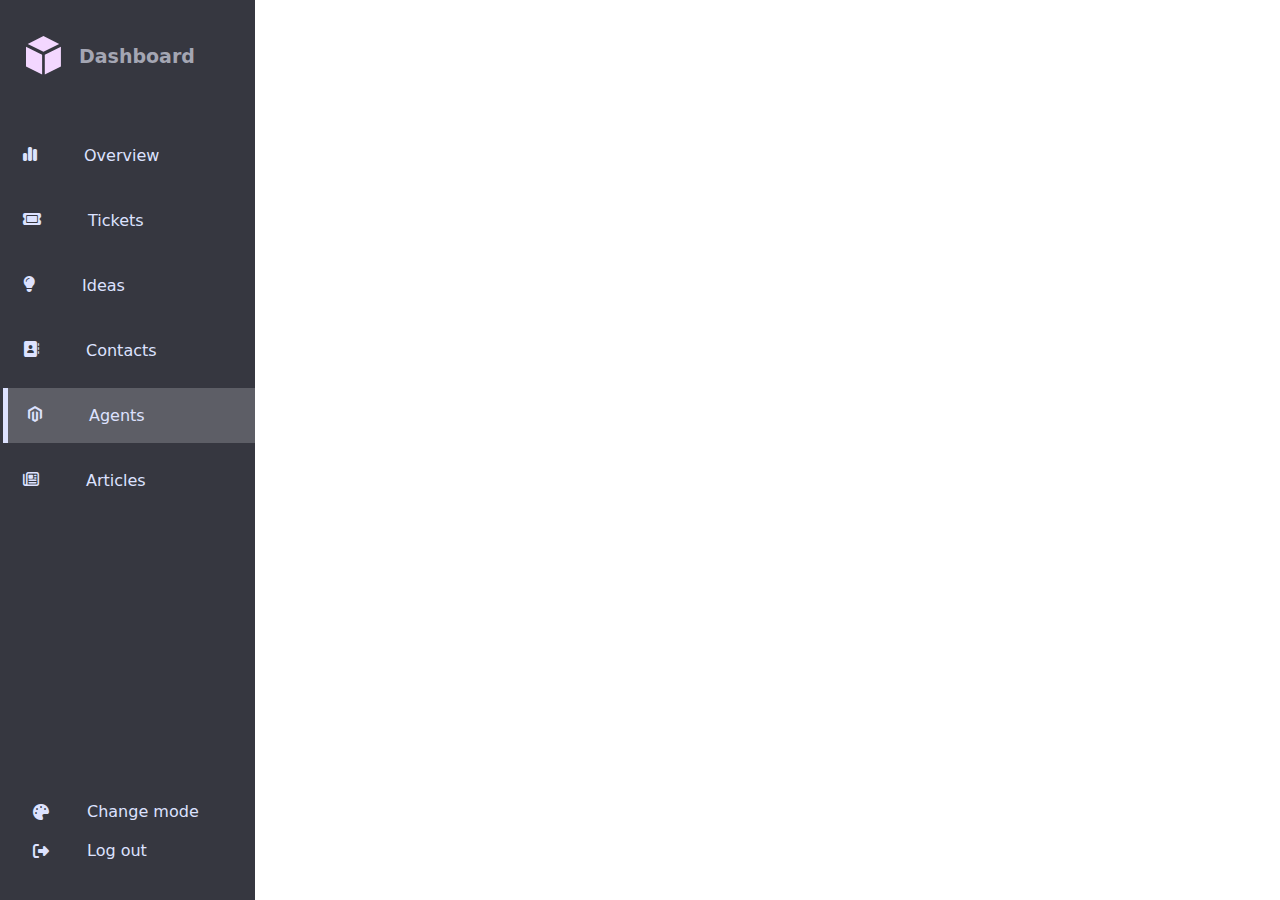
==== pages/agents.html @ bd90c4c4 "finished sidebar" ====
<!DOCTYPE html>
<html lang="en">
<head>
    <meta charset="UTF-8">
    <meta name="viewport" content="width=device-width, initial-scale=1.0">
    <title>Dashboard</title>
    <link rel="stylesheet" href="../css/main.min.css">
    <link rel="stylesheet" href="https://cdnjs.cloudflare.com/ajax/libs/font-awesome/6.7.2/css/all.min.css" integrity="sha512-Evv84Mr4kqVGRNSgIGL/F/aIDqQb7xQ2vcrdIwxfjThSH8CSR7PBEakCr51Ck+w+/U6swU2Im1vVX0SVk9ABhg==" crossorigin="anonymous" referrerpolicy="no-referrer" />
</head>
<body>
    <main class="main">
        <aside class="sidebar">
            <a class="sidebar__logo" href="../index.html">
                <img src="../images/Logo.svg" alt="">
                <span>Dashboard</span>
            </a>
            <ul class="sidebar__collaction">
               <li class="sidebar__items">
                <a href="./dashboard.html" class="sidebar__link">
                    <i class="fa-solid fa-chart-simple"></i>
                    <span>Overview</span>
                </a>
               </li> 
               <li class="sidebar__items">
                <a href="./tickets.html" class="sidebar__link">
                    <i class="fa-solid fa-ticket"></i>
                    <span>Tickets</span>
                </a>
               </li> 
               <li class="sidebar__items">
                <a href="./ideac.html" class="sidebar__link">
                    <i class="fa-solid fa-lightbulb"></i>
                    <span>Ideas</span>
                </a>
               </li> 
               <li class="sidebar__items">
                <a href="./contact.html" class="sidebar__link">
                    <i class="fa-solid fa-address-book"></i>
                    <span>Contacts</span>
                </a>
               </li> 
               <li class="sidebar__items">
                <a href="#" class="sidebar__link active">
                    <i class="fa-brands fa-magento"></i>
                    <span>Agents</span>
                </a>
               </li> 
               <li class="sidebar__items">
                <a href="./articles.html" class="sidebar__link">
                    <i class="fa-regular fa-newspaper"></i>
                    <span>Articles</span>
                </a>
               </li> 
            </ul>
            <div class="sidebar__bottom">
                <i class="fa-solid fa-palette"></i>
                <span>Change mode</span>
            </div>
            <div class="sidebar__bottom">
                <i class="fa-solid fa-right-from-bracket"></i>
                <a href="../index.html">Log out</a>
            </div>
        </aside>
        <div class="content"></div>
    </main>
</body>
</html>
---- css/main.min.css ----
*{padding:0;margin:0;box-sizing:border-box;font-family:system-ui,-apple-system,BlinkMacSystemFont,"Segoe UI",Roboto,Oxygen,Ubuntu,Cantarell,"Open Sans","Helvetica Neue",sans-serif}a{text-decoration:none;color:inherit}li{list-style:none}button,input,select,textarea{border:none;outline:none;background:#fff;cursor:pointer}img{max-width:100%;max-height:100%}.wrapper{width:100%;height:100vh;background:#363740;display:flex;align-items:center;justify-content:center}.wrapper .login__wrapper{width:400px;background:#fff;display:flex;flex-direction:column;border-radius:6px;padding:10px 20px;box-shadow:0 10px 10px rgba(0,0,0,.2)}.wrapper .login__wrapper input{background:#eef2f5;margin:20px 0;padding:20px 0;width:100%;text-indent:20px;font-size:20px;color:#000;border-radius:10px;transition:.2s}.wrapper .login__wrapper input::-moz-placeholder{color:#000}.wrapper .login__wrapper input::placeholder{color:#000}.wrapper .login__wrapper input:focus{outline:1px solid;box-shadow:0 2px 5px rgba(0,0,0,.6)}.wrapper .login__wrapper a{width:80%;padding:20px 0;margin:30px auto;background:#eef2f5;font-size:20px;text-transform:uppercase;text-align:center;border-radius:10px}.wrapper .login__wrapper a:active{outline:1px solid;box-shadow:0 2px 5px rgba(0,0,0,.6)}.main{display:flex}.sidebar{width:255px;height:100vh;background:#363740;position:static;top:0;left:0;color:#a4a6b3;overflow:auto;display:flex;flex-direction:column;padding:0 0 30px 3px}.sidebar__logo{display:flex;align-items:center;gap:18px;padding-left:23px;margin-top:36px}.sidebar__logo span{font-size:19px;font-weight:700;color:#a4a6b3}.sidebar__collaction{margin:53px 0 0;display:flex;flex-direction:column;gap:10px;flex:1}.sidebar__link{display:flex;gap:27px;padding:18px 0;text-indent:20px;transition:.3s}.sidebar__link:hover,.sidebar__link.active{background:#5d5e66;color:#dde2ff;border-left:5px solid #dde2ff}.sidebar__bottom{display:flex;align-items:center;gap:18px;text-indent:20px;padding:10px;transition:.2s;cursor:pointer}.sidebar:hover{color:#dde2ff}/*# sourceMappingURL=main.min.css.map */
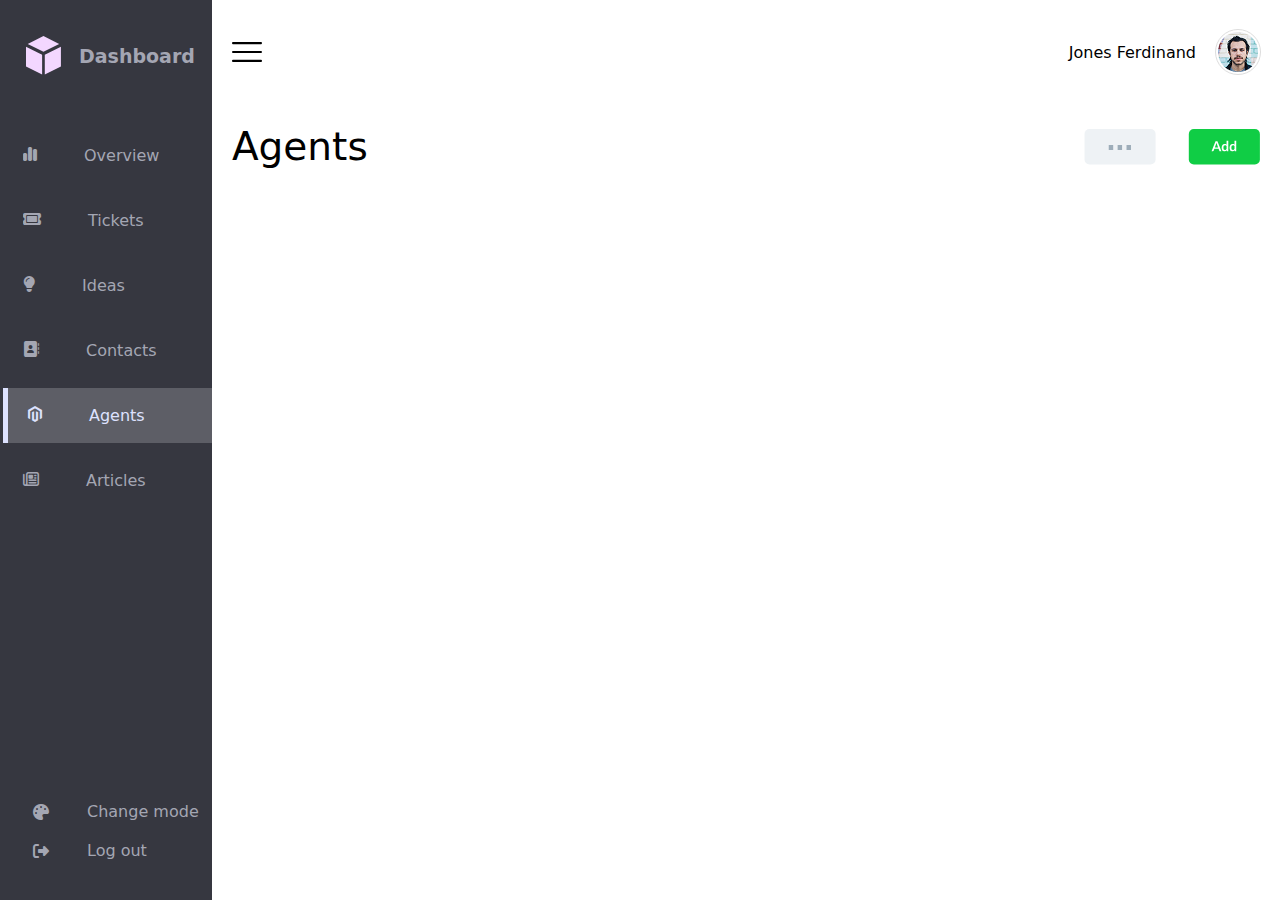
==== commit 3217458d: "add more" ====
--- a/pages/agents.html
+++ b/pages/agents.html
@@ -16,7 +16,7 @@
             </a>
             <ul class="sidebar__collaction">
                <li class="sidebar__items">
-                <a href="./dashboard.html" class="sidebar__link">
+                <a href="./overview.html" class="sidebar__link">
                     <i class="fa-solid fa-chart-simple"></i>
                     <span>Overview</span>
                 </a>
@@ -61,7 +61,24 @@
                 <a href="../index.html">Log out</a>
             </div>
         </aside>
-        <div class="content"></div>
+        <div class="content">
+            <header class="header">
+                <img src="../images/heroIco.svg" alt="">
+                <div class="header__profile">
+                    <span>Jones Ferdinand</span>
+                    <img src="../images/headerLogo.png" alt="">
+                </div>
+            </header>
+            <div class="content__inner">
+                <div class="content__tophead">
+                    <span>Agents</span>
+                    <div class="content__btn-head">
+                        <img src="../images/headIco1.svg" alt="">
+                        <img src="../images/headIco2.svg" alt="">
+                    </div>
+                </div>
+            </div>
+        </div>
     </main>
 </body>
 </html>--- a/css/main.min.css
+++ b/css/main.min.css
@@ -1 +1 @@
-*{padding:0;margin:0;box-sizing:border-box;font-family:system-ui,-apple-system,BlinkMacSystemFont,"Segoe UI",Roboto,Oxygen,Ubuntu,Cantarell,"Open Sans","Helvetica Neue",sans-serif}a{text-decoration:none;color:inherit}li{list-style:none}button,input,select,textarea{border:none;outline:none;background:#fff;cursor:pointer}img{max-width:100%;max-height:100%}.wrapper{width:100%;height:100vh;background:#363740;display:flex;align-items:center;justify-content:center}.wrapper .login__wrapper{width:400px;background:#fff;display:flex;flex-direction:column;border-radius:6px;padding:10px 20px;box-shadow:0 10px 10px rgba(0,0,0,.2)}.wrapper .login__wrapper input{background:#eef2f5;margin:20px 0;padding:20px 0;width:100%;text-indent:20px;font-size:20px;color:#000;border-radius:10px;transition:.2s}.wrapper .login__wrapper input::-moz-placeholder{color:#000}.wrapper .login__wrapper input::placeholder{color:#000}.wrapper .login__wrapper input:focus{outline:1px solid;box-shadow:0 2px 5px rgba(0,0,0,.6)}.wrapper .login__wrapper a{width:80%;padding:20px 0;margin:30px auto;background:#eef2f5;font-size:20px;text-transform:uppercase;text-align:center;border-radius:10px}.wrapper .login__wrapper a:active{outline:1px solid;box-shadow:0 2px 5px rgba(0,0,0,.6)}.main{display:flex}.sidebar{width:255px;height:100vh;background:#363740;position:static;top:0;left:0;color:#a4a6b3;overflow:auto;display:flex;flex-direction:column;padding:0 0 30px 3px}.sidebar__logo{display:flex;align-items:center;gap:18px;padding-left:23px;margin-top:36px}.sidebar__logo span{font-size:19px;font-weight:700;color:#a4a6b3}.sidebar__collaction{margin:53px 0 0;display:flex;flex-direction:column;gap:10px;flex:1}.sidebar__link{display:flex;gap:27px;padding:18px 0;text-indent:20px;transition:.3s}.sidebar__link:hover,.sidebar__link.active{background:#5d5e66;color:#dde2ff;border-left:5px solid #dde2ff}.sidebar__bottom{display:flex;align-items:center;gap:18px;text-indent:20px;padding:10px;transition:.2s;cursor:pointer}.sidebar:hover{color:#dde2ff}/*# sourceMappingURL=main.min.css.map */+*{padding:0;margin:0;box-sizing:border-box;font-family:system-ui,-apple-system,BlinkMacSystemFont,"Segoe UI",Roboto,Oxygen,Ubuntu,Cantarell,"Open Sans","Helvetica Neue",sans-serif}a{text-decoration:none;color:inherit}li{list-style:none}button,input,select,textarea{border:none;outline:none;background:#fff;cursor:pointer}img{max-width:100%;max-height:100%}.wrapper{width:100%;height:100vh;background:#363740;display:flex;align-items:center;justify-content:center}.wrapper .login__wrapper{width:400px;background:#fff;display:flex;flex-direction:column;border-radius:6px;padding:10px 20px;box-shadow:0 10px 10px rgba(0,0,0,.2)}.wrapper .login__wrapper input{background:#eef2f5;margin:20px 0;padding:20px 0;width:100%;text-indent:20px;font-size:20px;color:#000;border-radius:10px;transition:.2s}.wrapper .login__wrapper input::-moz-placeholder{color:#000}.wrapper .login__wrapper input::placeholder{color:#000}.wrapper .login__wrapper input:focus{outline:1px solid;box-shadow:0 2px 5px rgba(0,0,0,.6)}.wrapper .login__wrapper a{width:80%;padding:20px 0;margin:30px auto;background:#eef2f5;font-size:20px;text-transform:uppercase;text-align:center;border-radius:10px}.wrapper .login__wrapper a:active{outline:1px solid;box-shadow:0 2px 5px rgba(0,0,0,.6)}.main{display:flex}.sidebar{width:255px;height:100vh;background:#363740;position:static;top:0;left:0;color:#a4a6b3;overflow:auto;display:flex;flex-direction:column;padding:0 0 30px 3px}.sidebar__logo{display:flex;align-items:center;gap:18px;padding-left:23px;margin-top:36px}.sidebar__logo span{font-size:19px;font-weight:700;color:#a4a6b3}.sidebar__collaction{margin:53px 0 0;display:flex;flex-direction:column;gap:10px;flex:1}.sidebar__link{display:flex;gap:27px;padding:18px 0;text-indent:20px;transition:.3s}.sidebar__link:hover,.sidebar__link.active{background:#5d5e66;color:#dde2ff;border-left:5px solid #dde2ff}.sidebar__bottom{display:flex;align-items:center;gap:18px;text-indent:20px;padding:10px;transition:.2s;cursor:pointer}.sidebar span,.sidebar a{transition:.2s}.sidebar span:hover,.sidebar a:hover{color:#dde2ff}.content{width:100%;padding:30px 20px}.content header{width:100%;height:44px;display:flex;align-items:center;justify-content:space-between}.content header .header__profile{display:flex;align-items:center;gap:20px;font-size:14}.content header .header__profile img{border-radius:50%;border:2px solid #fff;outline:1px solid #ddd}.content__inner{margin-top:50px;width:100%}.content__tophead{width:100%;display:flex;align-items:center;justify-content:space-between}.content__tophead span{font-size:39px}.content__tophead .content__btn-head{display:flex;gap:32px}/*# sourceMappingURL=main.min.css.map */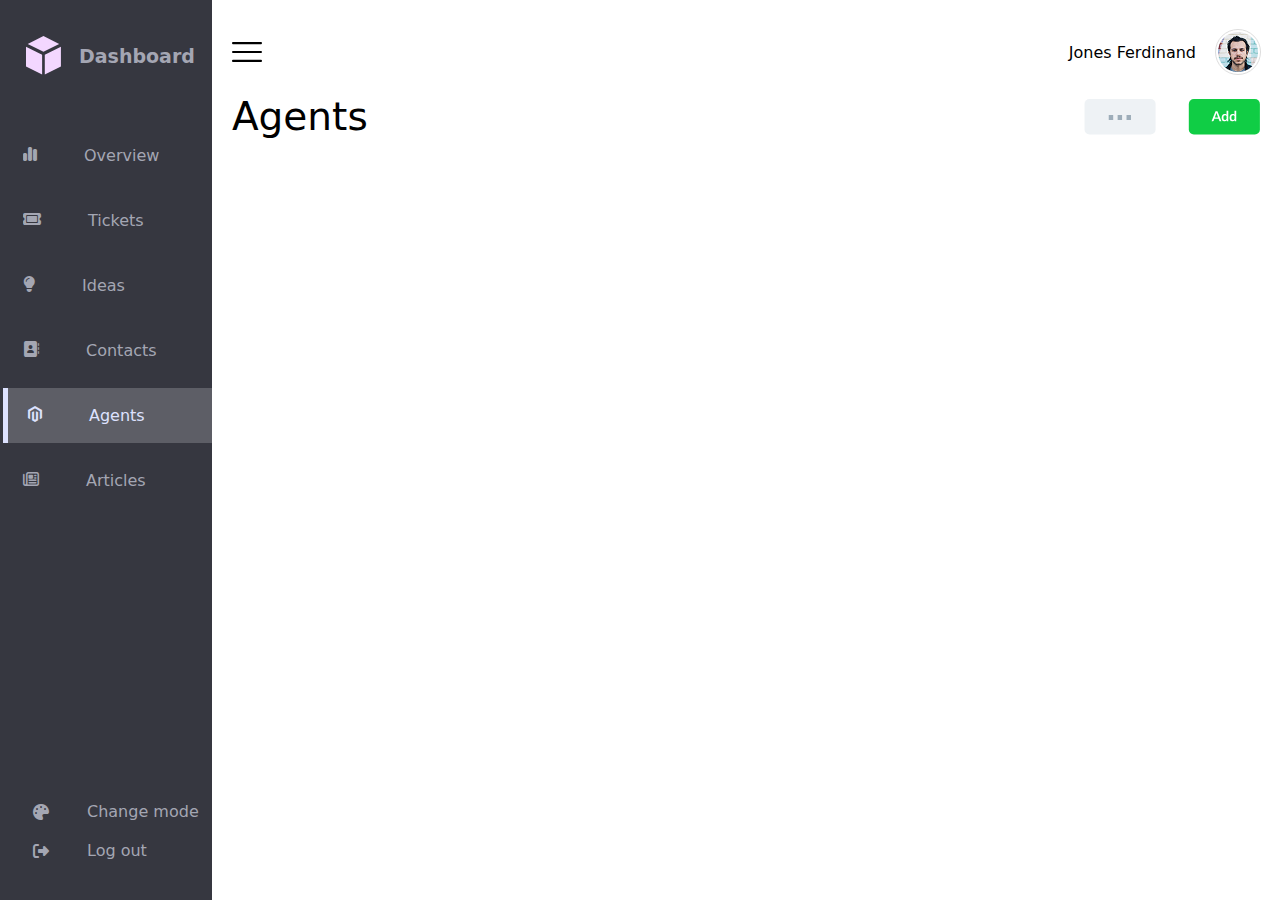
==== commit 26166ded: "add table 2" ====
--- a/pages/agents.html
+++ b/pages/agents.html
@@ -3,8 +3,9 @@
 <head>
     <meta charset="UTF-8">
     <meta name="viewport" content="width=device-width, initial-scale=1.0">
-    <title>Dashboard</title>
+    <title>Agents</title>
     <link rel="stylesheet" href="../css/main.min.css">
+    <link rel="icon" href="../images/Logo.svg">
     <link rel="stylesheet" href="https://cdnjs.cloudflare.com/ajax/libs/font-awesome/6.7.2/css/all.min.css" integrity="sha512-Evv84Mr4kqVGRNSgIGL/F/aIDqQb7xQ2vcrdIwxfjThSH8CSR7PBEakCr51Ck+w+/U6swU2Im1vVX0SVk9ABhg==" crossorigin="anonymous" referrerpolicy="no-referrer" />
 </head>
 <body>
--- a/css/main.min.css
+++ b/css/main.min.css
@@ -1 +1 @@
-*{padding:0;margin:0;box-sizing:border-box;font-family:system-ui,-apple-system,BlinkMacSystemFont,"Segoe UI",Roboto,Oxygen,Ubuntu,Cantarell,"Open Sans","Helvetica Neue",sans-serif}a{text-decoration:none;color:inherit}li{list-style:none}button,input,select,textarea{border:none;outline:none;background:#fff;cursor:pointer}img{max-width:100%;max-height:100%}.wrapper{width:100%;height:100vh;background:#363740;display:flex;align-items:center;justify-content:center}.wrapper .login__wrapper{width:400px;background:#fff;display:flex;flex-direction:column;border-radius:6px;padding:10px 20px;box-shadow:0 10px 10px rgba(0,0,0,.2)}.wrapper .login__wrapper input{background:#eef2f5;margin:20px 0;padding:20px 0;width:100%;text-indent:20px;font-size:20px;color:#000;border-radius:10px;transition:.2s}.wrapper .login__wrapper input::-moz-placeholder{color:#000}.wrapper .login__wrapper input::placeholder{color:#000}.wrapper .login__wrapper input:focus{outline:1px solid;box-shadow:0 2px 5px rgba(0,0,0,.6)}.wrapper .login__wrapper a{width:80%;padding:20px 0;margin:30px auto;background:#eef2f5;font-size:20px;text-transform:uppercase;text-align:center;border-radius:10px}.wrapper .login__wrapper a:active{outline:1px solid;box-shadow:0 2px 5px rgba(0,0,0,.6)}.main{display:flex}.sidebar{width:255px;height:100vh;background:#363740;position:static;top:0;left:0;color:#a4a6b3;overflow:auto;display:flex;flex-direction:column;padding:0 0 30px 3px}.sidebar__logo{display:flex;align-items:center;gap:18px;padding-left:23px;margin-top:36px}.sidebar__logo span{font-size:19px;font-weight:700;color:#a4a6b3}.sidebar__collaction{margin:53px 0 0;display:flex;flex-direction:column;gap:10px;flex:1}.sidebar__link{display:flex;gap:27px;padding:18px 0;text-indent:20px;transition:.3s}.sidebar__link:hover,.sidebar__link.active{background:#5d5e66;color:#dde2ff;border-left:5px solid #dde2ff}.sidebar__bottom{display:flex;align-items:center;gap:18px;text-indent:20px;padding:10px;transition:.2s;cursor:pointer}.sidebar span,.sidebar a{transition:.2s}.sidebar span:hover,.sidebar a:hover{color:#dde2ff}.content{width:100%;padding:30px 20px}.content header{width:100%;height:44px;display:flex;align-items:center;justify-content:space-between}.content header .header__profile{display:flex;align-items:center;gap:20px;font-size:14}.content header .header__profile img{border-radius:50%;border:2px solid #fff;outline:1px solid #ddd}.content__inner{margin-top:50px;width:100%}.content__tophead{width:100%;display:flex;align-items:center;justify-content:space-between}.content__tophead span{font-size:39px}.content__tophead .content__btn-head{display:flex;gap:32px}/*# sourceMappingURL=main.min.css.map */+*{padding:0;margin:0;box-sizing:border-box;font-family:system-ui,-apple-system,BlinkMacSystemFont,"Segoe UI",Roboto,Oxygen,Ubuntu,Cantarell,"Open Sans","Helvetica Neue",sans-serif}a{text-decoration:none;color:inherit}li{list-style:none}button,input,select,textarea{border:none;outline:none;background:#fff;cursor:pointer}img{max-width:100%;max-height:100%}.wrapper{width:100%;height:100vh;background:#363740;display:flex;align-items:center;justify-content:center}.wrapper .login__wrapper{width:400px;background:#fff;display:flex;flex-direction:column;border-radius:6px;padding:10px 20px;box-shadow:0 10px 10px rgba(0,0,0,.2)}.wrapper .login__wrapper input{background:#eef2f5;margin:20px 0;padding:20px 0;width:100%;text-indent:20px;font-size:20px;color:#000;border-radius:10px;transition:.2s}.wrapper .login__wrapper input::-moz-placeholder{color:#000}.wrapper .login__wrapper input::placeholder{color:#000}.wrapper .login__wrapper input:focus{outline:1px solid;box-shadow:0 2px 5px rgba(0,0,0,.6)}.wrapper .login__wrapper a{width:80%;padding:20px 0;margin:30px auto;background:#eef2f5;font-size:20px;text-transform:uppercase;text-align:center;border-radius:10px}.wrapper .login__wrapper a:active{outline:1px solid;box-shadow:0 2px 5px rgba(0,0,0,.6)}.main{display:flex}.sidebar{width:255px;height:100vh;background:#363740;position:sticky;top:0;left:0;color:#a4a6b3;overflow:auto;display:flex;flex-direction:column;padding:0 0 30px 3px}.sidebar__logo{display:flex;align-items:center;gap:18px;padding-left:23px;margin-top:36px}.sidebar__logo span{font-size:19px;font-weight:700;color:#a4a6b3}.sidebar__collaction{margin:53px 0 0;display:flex;flex-direction:column;gap:10px;flex:1}.sidebar__link{display:flex;gap:27px;padding:18px 0;text-indent:20px;transition:.3s}.sidebar__link:hover,.sidebar__link.active{background:#5d5e66;color:#dde2ff;border-left:5px solid #dde2ff}.sidebar__bottom{display:flex;align-items:center;gap:18px;text-indent:20px;padding:10px;transition:.2s;cursor:pointer}.sidebar span,.sidebar a{transition:.2s}.sidebar span:hover,.sidebar a:hover{color:#dde2ff}.content{width:100%;padding:30px 20px}.content header{width:100%;height:44px;display:flex;align-items:center;justify-content:space-between;cursor:pointer}.content header .header__profile{display:flex;align-items:center;gap:20px;font-size:14}.content header .header__profile img{border-radius:50%;border:2px solid #fff;outline:1px solid #ddd}.content__inner{margin-top:20px;width:100%}.content__tophead{width:100%;display:flex;align-items:center;justify-content:space-between}.content__tophead span{font-size:39px}.content__tophead .content__btn-head{display:flex;gap:32px;cursor:pointer}.content__inner table{border-collapse:collapse;margin-top:20px;width:100%;text-align:left;cursor:no-drop}.content__inner table th{color:#878787;font-weight:500;font-size:20px;background:#fff}.content__inner table td{font-size:18px}.content__inner table th,.content__inner table td{padding:25px}.content__inner table td:nth-child(1){display:flex;align-items:center;gap:24px}.content__inner table td:nth-child(3){color:#00ca39}.content__inner table td:nth-child(4){color:red}.content__inner table tr:nth-child(odd){background:#eef2f5}.content__inner{margin-top:20px;width:100%}.content__tophead{width:100%;display:flex;align-items:center;justify-content:space-between}.content__tophead span{font-size:39px}.content__tophead .content__btn-head{display:flex;gap:32px;cursor:pointer}.content__table{margin-top:20px;padding-top:32px;border:1px solid #999;border-radius:10px}.content__table__title{text-indent:32px;font-weight:600;font-size:19px;color:#252733;margin-bottom:20px}.content__table__tr:nth-child(odd){background:#fff}.content__table__tr:hover{background:#eff6ff}.content__table__tr:nth-child(2) .content__table__td:last-child span,.content__table__tr:nth-child(7) .content__table__td:last-child span{background:#fec400}.content__table__tr:nth-child(3) .content__table__td:last-child span,.content__table__tr:nth-child(5) .content__table__td:last-child span{background:#f12b2c}.content__table__tr:nth-child(4) .content__table__td:last-child span,.content__table__tr:nth-child(6) .content__table__td:last-child span,.content__table__tr:nth-child(8) .content__table__td:last-child span{background:#29cc97}.content__table__td{border-top:1px solid #333}.content__table__td span{background:#f12b2c;color:#fff;padding:3px 10px;border-radius:10px}/*# sourceMappingURL=main.min.css.map */